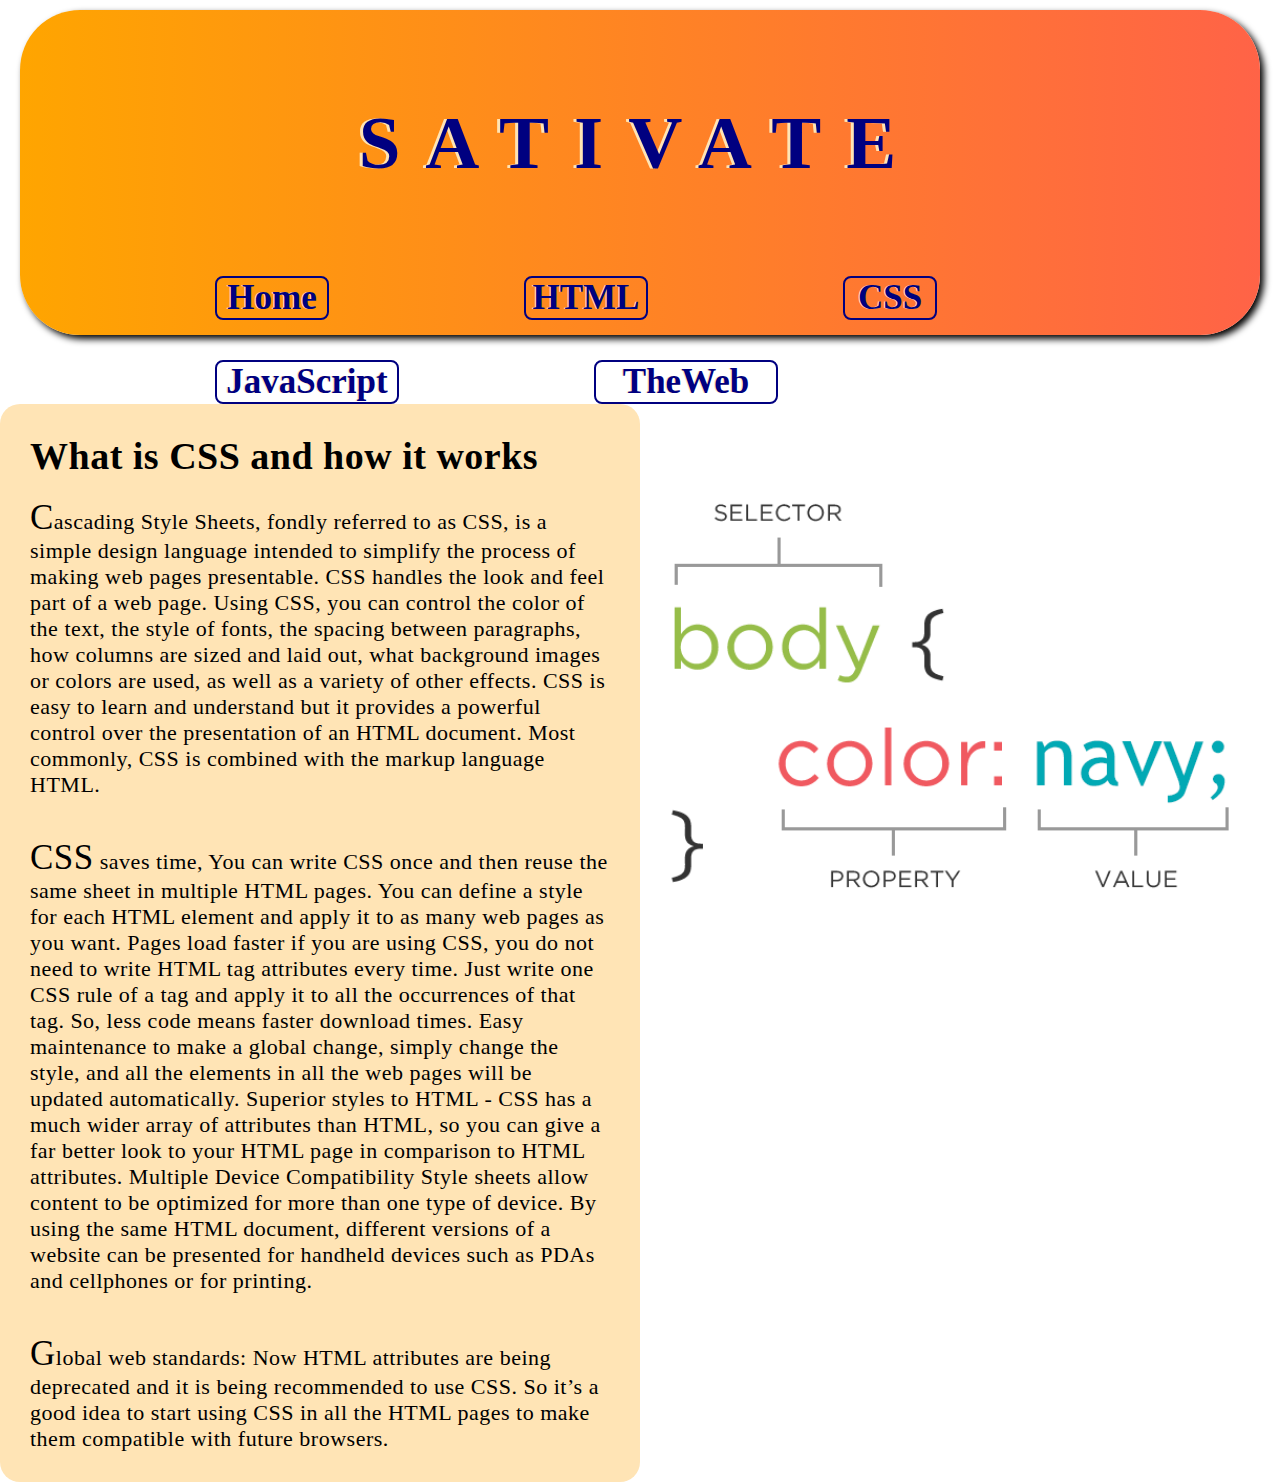
==== css.html @ d52dfcd5 "After some research and few hours of codeing" ====
<!DOCTYPE html>
<html>
	<head>
		<title> Welcome </title>
		<link rel="stylesheet" href="style.css">
		<link href="https://fonts.googleapis.com/css?family=Sulphur+Point&display=swap" rel="stylesheet">
		<meta name="viewport" content="width=device-width, initial-scale=1.0">
	</head>
	<body>
		<div class="head1">
			<h1> SATIVATE </h1>
			<div class="first1">
				<a href="index.html">	
				<div class="btn1">Home</div>
				</a>
				<a href="html.html">	
				<div class="btn2">HTML</div>
				</a>		
				<a href="css.html">	
				<div class="btn3">CSS</div>
				</a>		
				<a href="javascript.html">	
				<div class="btn4">JavaScript</div>
				</a>
				<a href="theweb.html">	
				<div class="btn4">TheWeb</div>
				</a>
			</div>
		</div>
		<div class="head4">
			<h2> What is CSS and how it works</h2>
			<p><span style="font-size:35px;">C</span>ascading Style Sheets, fondly referred to as CSS, is a simple design language intended to
			simplify the process of making web pages presentable.
			CSS handles the look and feel part of a web page. Using CSS, you can control the color of the
			text, the style of fonts, the spacing between paragraphs, how columns are sized and laid out,
			what background images or colors are used, as well as a variety of other effects.
			CSS is easy to learn and understand but it provides a powerful control over the presentation
			of an HTML document. Most commonly, CSS is combined with the markup language HTML. 
			</p>
			<p><span style="font-size:35px;">C</span><span style="font-size:35px;">S</span><span style="font-size:35px;">S</span> saves time, You can write CSS once and then reuse the same sheet in multiple HTML pages. You can define a style for each HTML element and apply it to as many web pages as you want.
			Pages load faster if you are using CSS, you do not need to write HTML tag
			attributes every time. Just write one CSS rule of a tag and apply it to all the	occurrences of that tag. So, less code means faster download times.
			Easy maintenance to make a global change, simply change the style, and all the elements in all the web pages will be updated automatically.
			Superior styles to HTML - CSS has a much wider array of attributes than HTML, so you can give a far better look to your HTML page in comparison to HTML attributes. Multiple Device Compatibility Style sheets allow content to be optimized for more than one type of device. By using the same HTML document, different versions of a website can be presented for handheld devices such as PDAs and cellphones or for printing.
			</p>
			<p>
			<span style="font-size:35px;">G</span>lobal web standards: Now HTML attributes are being deprecated and it is being recommended to use CSS. So it’s a good idea to start using CSS in all the HTML pages to make them compatible with future browsers.
			</p>
			
		</div>
			<div class="image3"><img src="cssbasics.png" alt="CSS basic tags" width="100%"> 
			</div>
		
		
	
	</body>


</html>
---- style.css ----
*{
	margin: 0;
	padding: 0;
}
.head1 {
	background-image: linear-gradient(to right, orange , tomato);
	height: 100px;
	padding-bottom:15px;
}
h1 {
	padding-top: 30px;
	padding-left: 20px;
	padding-right: 20px;
	text-align:center;
	font-size: 35px;
	text-shadow: -2px 0 white;
	color:#000080;
}
h2 {
	padding-top: 20px;
	padding-left: 30px;
	padding-right: 30px;
	font-size:28px;
	letter-spacing: 0.5px;
}

.first1{
	text-align:center;
	margin-top: 6px;
}
.btn1{
	margin-left: 15px;
	margin-top: 10px;
	font-size: 18px;
	text-shadow: -1px 0 white;
	color:#000080;
	font-weight: bold;
	float: left;
}
.btn2{
	margin-left: 15px;
	margin-top: 10px;
	font-size: 18px;
	text-shadow: -1px 0 white;
	color:#000080;
	font-weight: bold;
	float: left;
}
.btn3{
	margin-left: 15px;
	margin-top: 10px;
	font-size: 18px;
	text-shadow: -1px 0 white;
	color:#000080;
	font-weight: bold;
	float: left;
}
.btn4{
	margin-left: 15px;
	margin-top: 10px;
	font-size: 18px;
	text-shadow: -1px 0 white;
	color:#000080;
	font-weight: bold;
	float: left;
}

.head2 {
	background-color:#FFE4B5;
}
.head3 {
	background-color:#FFE4B5;
}
.head4 {
	background-color:#FFE4B5;
}
h3{
	background-color:#FFE4B5;
}
p {
	padding-top: 15px;
	padding-left: 20px;
	padding-right: 10px;
	padding-bottom: 10px;
	font-size:18px;
}

@media only screen and (min-width: 768px){
.head1 {
	background-image: linear-gradient(to right, orange , tomato);
	height: 270px;
	padding-top: 40px;
	margin-bottom: 10px;
	border-radius: 60px 60px 60px 60px;
	box-shadow: 4px 4px 7px black;
	margin-left: 20px;
	margin-right: 20px;
	margin-top: 10px;
}
h1 {
	padding-top: 50px;
	padding-left: 20px;
	padding-right: 20px;
	text-align:center;
	font-size: 75px;
	text-shadow: -3px 0 #FFE4B5;
	color:#000080;
	letter-spacing: 25px;
}
h2 {
	padding-top: 10px;
	padding-left: 30px;
	padding-right: 30px;
	padding-bottom: 10px;
	font-size:38px;
	letter-spacing: 0.5px;
}
h3{
	padding-top: 30px;
	padding-bottom: 30px;
	text-align: center;
	font-size: 35px;
	color:#000080;
	text-shadow: -2px 0 white;
	margin-left: 5px;
	margin-right: 5px;
	border-radius: 10px 10px 10px 10px;
	margin-bottom: 10px;
}

.head2 {
	float: left;
	width:50%;
	padding-top: 20px;
	border-radius: 20px 20px 20px 20px;
	
}
.head3 {
	float: right;
	width:50%;
	padding-top: 20px;
	border-radius: 20px 20px 20px 20px;
}
.head4 {
	float: left;
	width:50%;
	padding-top: 20px;
	border-radius: 20px 20px 20px 20px;
}
.image1 {
	float: right;
	width: 50%;
	padding-top:150px;
}
.image2 {
	float: left;
	width: 50%;
	padding-top:150px;
}
.image3 {
	float: right;
	width: 50%;
	padding-top:80px;
}
p {
	padding-top: 10px;
	padding-left: 30px;
	padding-right: 30px;
	padding-bottom: 30px;
	font-size:22px;
	letter-spacing: 0.5px;
}
.first1{
	text-align:center;
	margin-top: 50px;
}

.btn1{
	margin-left: 195px;
	margin-top: 40px;
	font-size: 35px;
	text-shadow: -1px 0 #FFE4B5;
	color:#000080;
	font-weight: bold;
	float: left;
	border: solid 2px;
	width: 110px;
	height: 40px;
	border-radius: 8px 8px 8px 8px;
}
.btn1:hover{
	background-color: #FFE4B5;
}
.btn2{
	margin-left: 195px;
	margin-top: 40px;
	font-size: 35px;
	text-shadow: -1px 0 #FFE4B5;
	color:#000080;
	font-weight: bold;
	float: left;
	border: solid 2px;
	width: 120px;
	height: 40px;
	border-radius: 8px 8px 8px 8px;
}
.btn2:hover{
	background-color: #FFE4B5;
}
.btn3{
	margin-left: 195px;
	margin-top: 40px;
	font-size: 35px;
	text-shadow: -1px 0 #FFE4B5;
	color:#000080;
	font-weight: bold;
	float: left;
	border: solid 2px;
	width: 90px;
	height: 40px;
	border-radius: 8px 8px 8px 8px;
}
.btn3:hover{
	background-color: #FFE4B5;
}
.btn4{
	margin-left: 195px;
	margin-top: 40px;
	font-size: 35px;
	text-shadow: -1px 0 #FFE4B5;
	color:#000080;
	font-weight: bold;
	float: left;
	border: solid 2px;
	width: 180px;
	height: 40px;
	border-radius: 8px 8px 8px 8px;
}
.btn4:hover{
	background-color: #FFE4B5;
}
.btn5{
	margin-left: 195px;
	margin-top: 40px;
	font-size: 35px;
	text-shadow: -1px 0 #FFE4B5;
	color:#000080;
	font-weight: bold;
	float: left;
	border: solid 2px;
	width: 140px;
	height: 40px;
	border-radius: 8px 8px 8px 8px;
}
.btn5:hover{
	background-color: #FFE4B5;
}
.block1{

	float: left;
	width: 32%;
	height: 1500px;
	margin-left: 20px;
}
.block2{
	background-color: green;
	float: left;
	width: 32%;
	height: 1500px;
	margin-left: 20px;
}
.block3{
	background-color: blue;
	float: left;
	width: 32%;
	height: 1500px;
	margin-left: 20px;
}


}
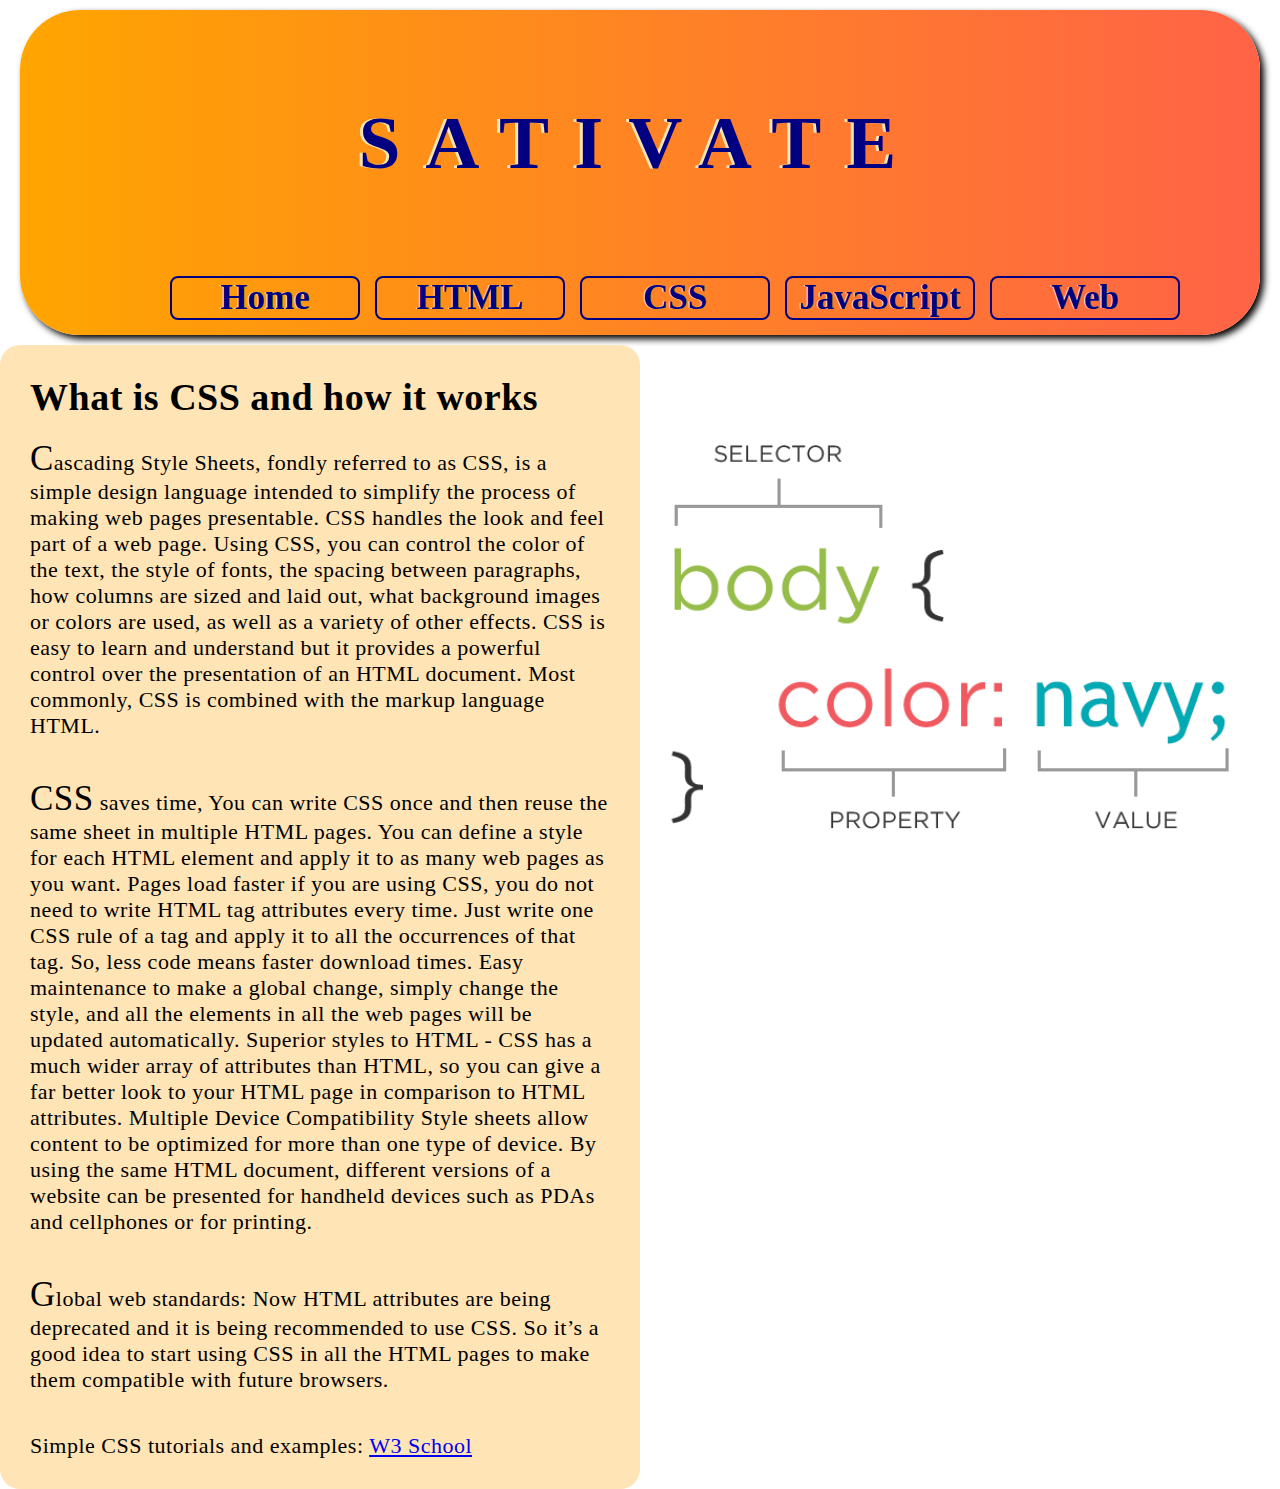
==== commit 4f4db8b3: "Got javascript now" ====
--- a/css.html
+++ b/css.html
@@ -23,7 +23,7 @@
 				<div class="btn4">JavaScript</div>
 				</a>
 				<a href="theweb.html">	
-				<div class="btn4">TheWeb</div>
+				<div class="btn4">Web</div>
 				</a>
 			</div>
 		</div>
@@ -46,6 +46,7 @@
 			<p>
 			<span style="font-size:35px;">G</span>lobal web standards: Now HTML attributes are being deprecated and it is being recommended to use CSS. So it’s a good idea to start using CSS in all the HTML pages to make them compatible with future browsers.
 			</p>
+			<p>Simple CSS tutorials and examples: <a href="https://www.w3schools.com/css/default.asp" target="_blank">W3 School</a></p>
 			
 		</div>
 			<div class="image3"><img src="cssbasics.png" alt="CSS basic tags" width="100%"> 
--- a/style.css
+++ b/style.css
@@ -6,6 +6,9 @@
 	background-image: linear-gradient(to right, orange , tomato);
 	height: 100px;
 	padding-bottom:15px;
+}
+.name1{
+	display:none;
 }
 h1 {
 	padding-top: 30px;
@@ -23,6 +26,14 @@
 	font-size:28px;
 	letter-spacing: 0.5px;
 }
+h3{
+	padding-top: 10px;
+	padding-left: 10px;
+	padding-right: 10px;
+	padding-bottom: 10px;
+	font-size:18px;
+	letter-spacing: 0.5px;
+}
 
 .first1{
 	text-align:center;
@@ -64,6 +75,15 @@
 	font-weight: bold;
 	float: left;
 }
+.btn5{
+	margin-left: 15px;
+	margin-top: 10px;
+	font-size: 18px;
+	text-shadow: -1px 0 white;
+	color:#000080;
+	font-weight: bold;
+	float: left;
+}
 
 .head2 {
 	background-color:#FFE4B5;
@@ -72,9 +92,6 @@
 	background-color:#FFE4B5;
 }
 .head4 {
-	background-color:#FFE4B5;
-}
-h3{
 	background-color:#FFE4B5;
 }
 p {
@@ -116,10 +133,11 @@
 	letter-spacing: 0.5px;
 }
 h3{
-	padding-top: 30px;
-	padding-bottom: 30px;
+	padding-top: 10px;
+	padding-bottom: 10px;
 	text-align: center;
 	font-size: 35px;
+	letter-spacing: 1px;
 	color:#000080;
 	text-shadow: -2px 0 white;
 	margin-left: 5px;
@@ -161,6 +179,11 @@
 	float: right;
 	width: 50%;
 	padding-top:80px;
+}
+.image4 {
+	float: left;
+	width: 50%;
+	padding-top:50px;
 }
 p {
 	padding-top: 10px;
@@ -176,15 +199,15 @@
 }
 
 .btn1{
-	margin-left: 195px;
-	margin-top: 40px;
-	font-size: 35px;
-	text-shadow: -1px 0 #FFE4B5;
-	color:#000080;
-	font-weight: bold;
-	float: left;
-	border: solid 2px;
-	width: 110px;
+	margin-left: 150px;
+	margin-top: 40px;
+	font-size: 35px;
+	text-shadow: -1px 0 #FFE4B5;
+	color:#000080;
+	font-weight: bold;
+	float: left;
+	border: solid 2px;
+	width: 15%;
 	height: 40px;
 	border-radius: 8px 8px 8px 8px;
 }
@@ -192,15 +215,15 @@
 	background-color: #FFE4B5;
 }
 .btn2{
-	margin-left: 195px;
-	margin-top: 40px;
-	font-size: 35px;
-	text-shadow: -1px 0 #FFE4B5;
-	color:#000080;
-	font-weight: bold;
-	float: left;
-	border: solid 2px;
-	width: 120px;
+	
+	margin-top: 40px;
+	font-size: 35px;
+	text-shadow: -1px 0 #FFE4B5;
+	color:#000080;
+	font-weight: bold;
+	float: left;
+	border: solid 2px;
+	width: 15%;
 	height: 40px;
 	border-radius: 8px 8px 8px 8px;
 }
@@ -208,15 +231,15 @@
 	background-color: #FFE4B5;
 }
 .btn3{
-	margin-left: 195px;
-	margin-top: 40px;
-	font-size: 35px;
-	text-shadow: -1px 0 #FFE4B5;
-	color:#000080;
-	font-weight: bold;
-	float: left;
-	border: solid 2px;
-	width: 90px;
+	
+	margin-top: 40px;
+	font-size: 35px;
+	text-shadow: -1px 0 #FFE4B5;
+	color:#000080;
+	font-weight: bold;
+	float: left;
+	border: solid 2px;
+	width: 15%;
 	height: 40px;
 	border-radius: 8px 8px 8px 8px;
 }
@@ -224,15 +247,15 @@
 	background-color: #FFE4B5;
 }
 .btn4{
-	margin-left: 195px;
-	margin-top: 40px;
-	font-size: 35px;
-	text-shadow: -1px 0 #FFE4B5;
-	color:#000080;
-	font-weight: bold;
-	float: left;
-	border: solid 2px;
-	width: 180px;
+	
+	margin-top: 40px;
+	font-size: 35px;
+	text-shadow: -1px 0 #FFE4B5;
+	color:#000080;
+	font-weight: bold;
+	float: left;
+	border: solid 2px;
+	width: 15%;
 	height: 40px;
 	border-radius: 8px 8px 8px 8px;
 }
@@ -240,15 +263,15 @@
 	background-color: #FFE4B5;
 }
 .btn5{
-	margin-left: 195px;
-	margin-top: 40px;
-	font-size: 35px;
-	text-shadow: -1px 0 #FFE4B5;
-	color:#000080;
-	font-weight: bold;
-	float: left;
-	border: solid 2px;
-	width: 140px;
+	
+	margin-top: 40px;
+	font-size: 35px;
+	text-shadow: -1px 0 #FFE4B5;
+	color:#000080;
+	font-weight: bold;
+	float: left;
+	border: solid 2px;
+	width: 15%;
 	height: 40px;
 	border-radius: 8px 8px 8px 8px;
 }
@@ -256,26 +279,28 @@
 	background-color: #FFE4B5;
 }
 .block1{
-
+	background-color: #FDF5E6;
 	float: left;
 	width: 32%;
-	height: 1500px;
+	height: 500px;
 	margin-left: 20px;
+	border-radius: 20px 20px 20px 20px;
 }
 .block2{
-	background-color: green;
+	background-color: #FFFAF0;
 	float: left;
 	width: 32%;
-	height: 1500px;
+	height: 500px;
 	margin-left: 20px;
+	border-radius: 20px 20px 20px 20px;
 }
 .block3{
-	background-color: blue;
+	background-color: #FFF8DC;
 	float: left;
 	width: 32%;
-	height: 1500px;
+	height: 500px;
 	margin-left: 20px;
-}
-
-
-}
+	border-radius: 20px 20px 20px 20px;
+}
+
+}
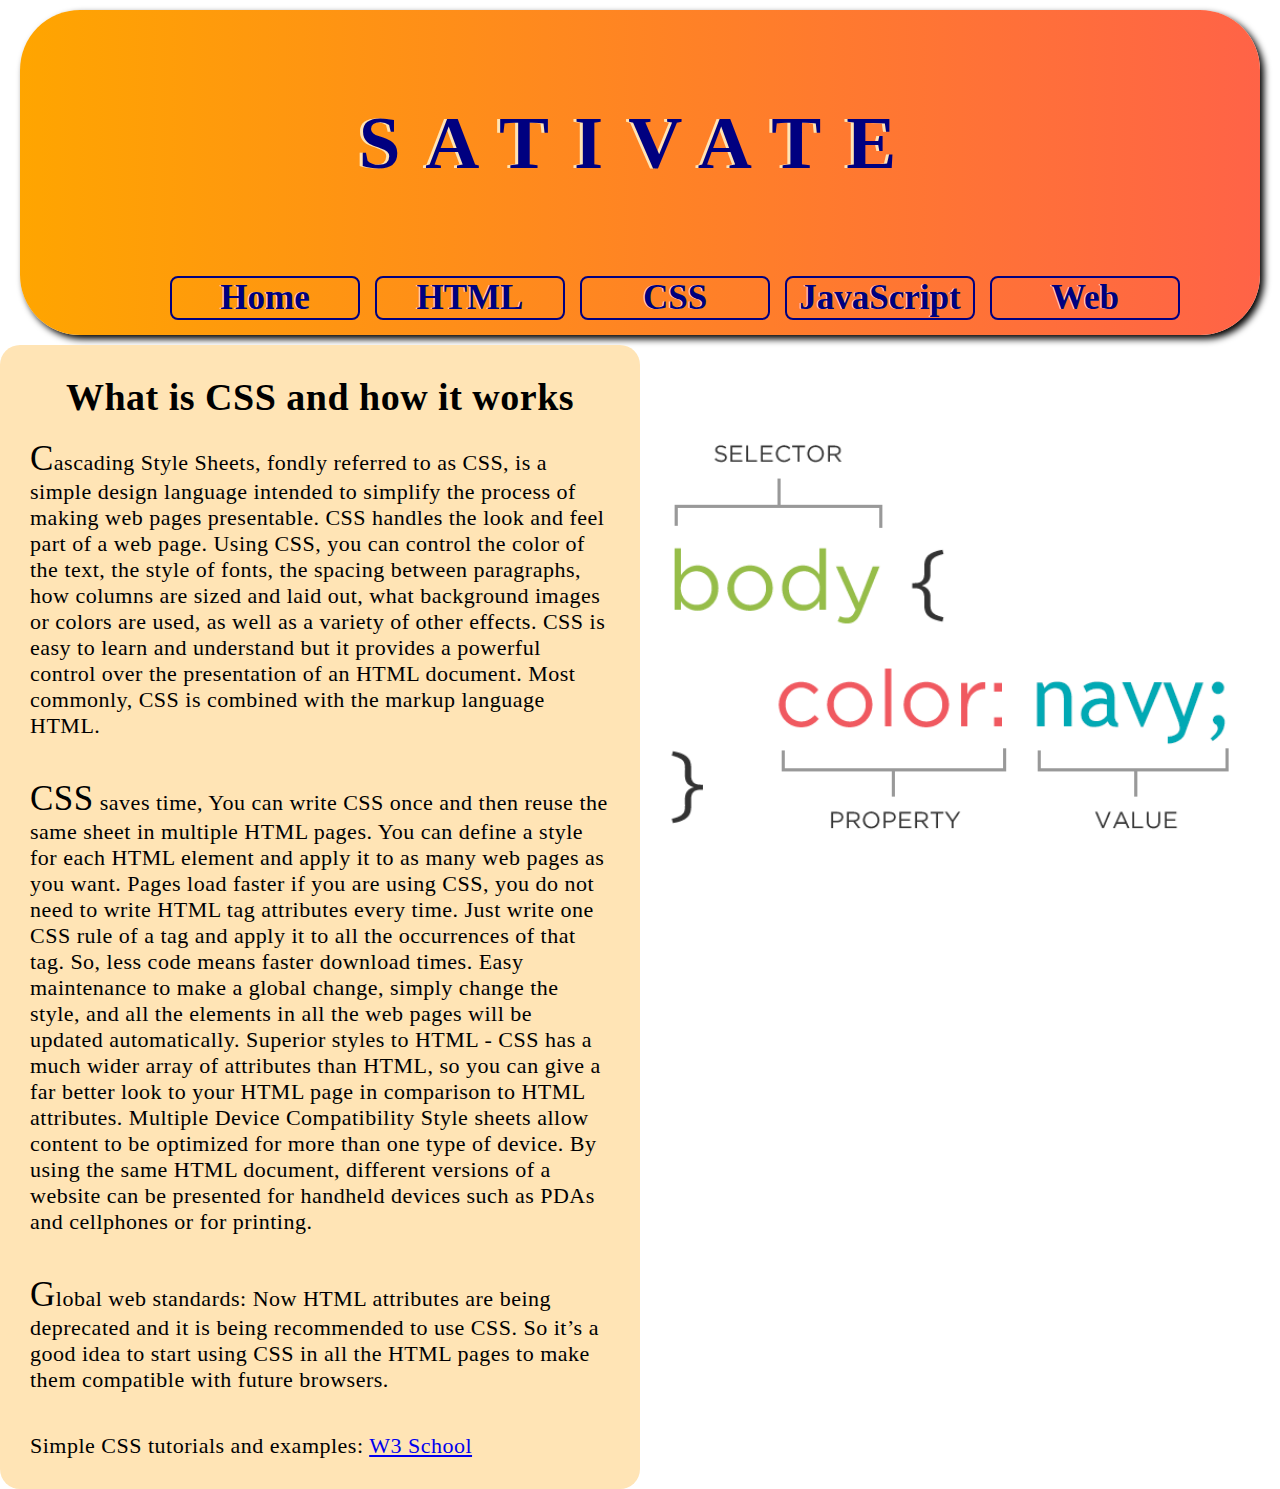
==== commit 2a983055: "Uppdate on mz HTML files" ====
--- a/css.html
+++ b/css.html
@@ -3,6 +3,8 @@
 	<head>
 		<title> Welcome </title>
 		<link rel="stylesheet" href="style.css">
+		<meta name="description" content="Ux and UI desing, All the basic information 	about the languages we use in web development">
+		<meta name="keywords" content="HTML, CSS, JavaScript, Web, UX and UI design">
 		<link href="https://fonts.googleapis.com/css?family=Sulphur+Point&display=swap" rel="stylesheet">
 		<meta name="viewport" content="width=device-width, initial-scale=1.0">
 	</head>
--- a/style.css
+++ b/style.css
@@ -25,6 +25,7 @@
 	padding-right: 30px;
 	font-size:28px;
 	letter-spacing: 0.5px;
+	text-align: center;
 }
 h3{
 	padding-top: 10px;
@@ -33,6 +34,7 @@
 	padding-bottom: 10px;
 	font-size:18px;
 	letter-spacing: 0.5px;
+	text-align: center;
 }
 
 .first1{
@@ -185,6 +187,14 @@
 	width: 50%;
 	padding-top:50px;
 }
+.image5 {
+	float: left;
+	width: 80%;
+	margin-left: 10%;
+	box-shadow: 2px 2px 5px black;
+	height: 200px;
+	
+}
 p {
 	padding-top: 10px;
 	padding-left: 30px;
@@ -213,6 +223,7 @@
 }
 .btn1:hover{
 	background-color: #FFE4B5;
+	box-shadow: 5px 5px 5px black;
 }
 .btn2{
 	
@@ -229,6 +240,7 @@
 }
 .btn2:hover{
 	background-color: #FFE4B5;
+	box-shadow: 5px 5px 5px black;
 }
 .btn3{
 	
@@ -245,6 +257,7 @@
 }
 .btn3:hover{
 	background-color: #FFE4B5;
+	box-shadow: 5px 5px 5px black;
 }
 .btn4{
 	
@@ -261,6 +274,7 @@
 }
 .btn4:hover{
 	background-color: #FFE4B5;
+	box-shadow: 5px 5px 5px black;
 }
 .btn5{
 	
@@ -277,30 +291,31 @@
 }
 .btn5:hover{
 	background-color: #FFE4B5;
+	box-shadow: 5px 5px 5px black;
 }
 .block1{
 	background-color: #FDF5E6;
+	float: left;
+	width: 32%;
+	height: 350px;
+	margin-left: 20px;
+	border-radius: 20px 20px 20px 20px;
+}
+.block2{
+	background-color: #FFFAF0;
 	float: left;
 	width: 32%;
 	height: 500px;
 	margin-left: 20px;
 	border-radius: 20px 20px 20px 20px;
 }
-.block2{
-	background-color: #FFFAF0;
+.block3{
+	padding-top: 50px;
 	float: left;
 	width: 32%;
-	height: 500px;
+	height: 300px;
 	margin-left: 20px;
 	border-radius: 20px 20px 20px 20px;
 }
-.block3{
-	background-color: #FFF8DC;
-	float: left;
-	width: 32%;
-	height: 500px;
-	margin-left: 20px;
-	border-radius: 20px 20px 20px 20px;
-}
-
-}
+
+}
